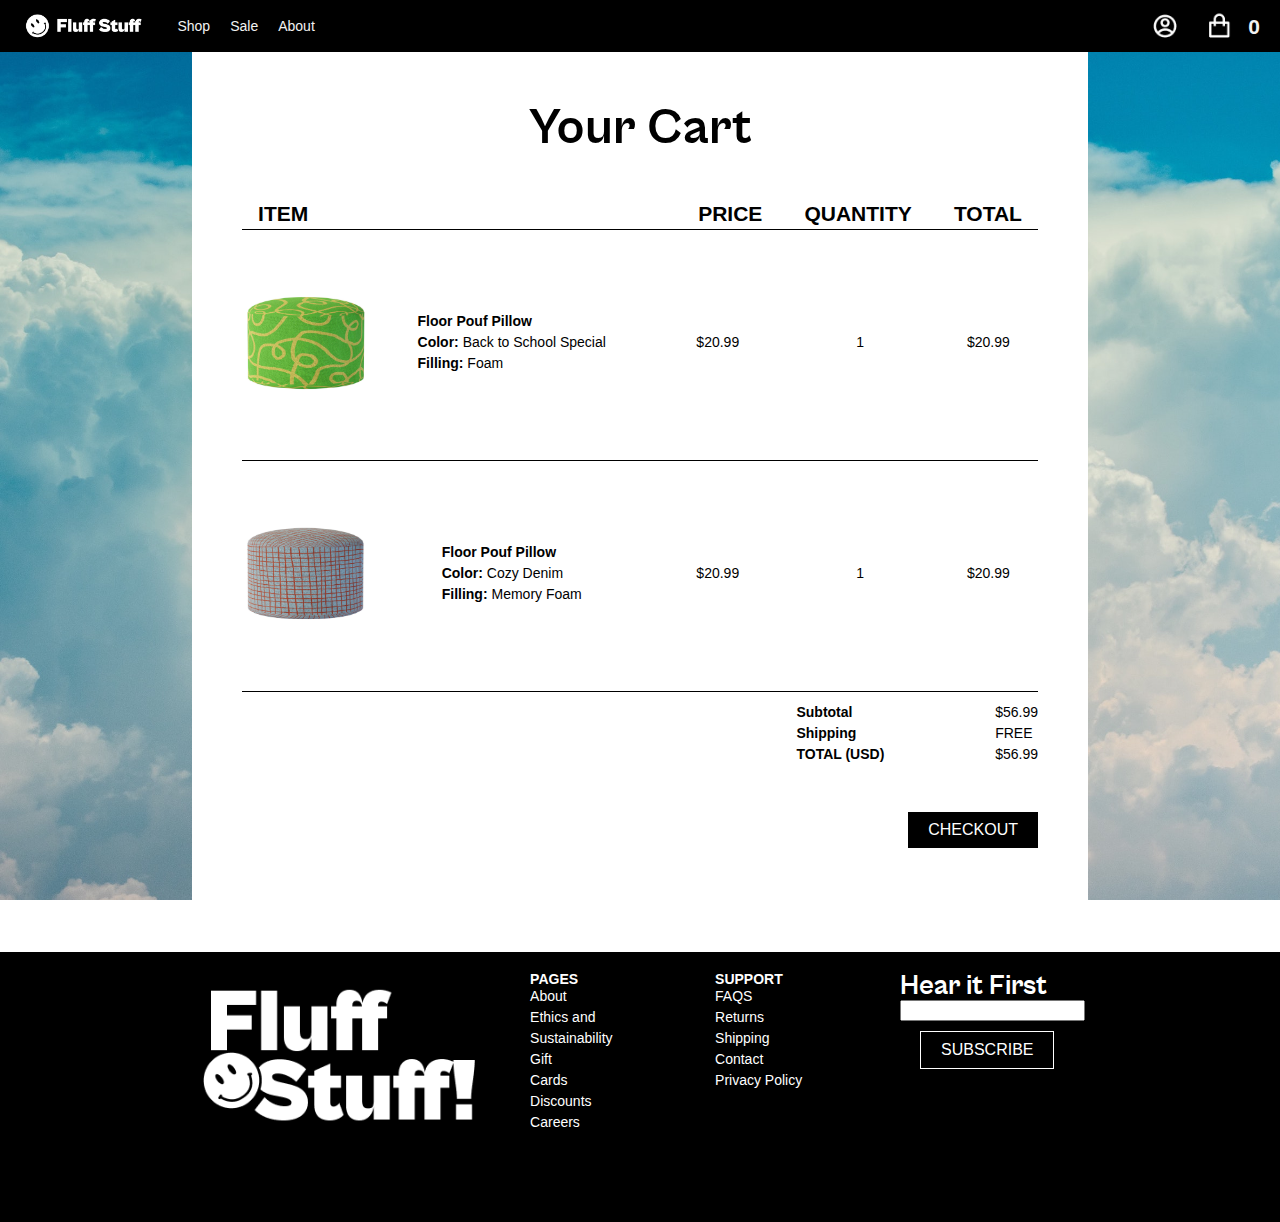
==== cart.html @ 9a4e1369 "Deployment from Codesandbox." ====
<!DOCTYPE html>
<html lang="en">
  <head>
    <meta charset="UTF-8" />
    <meta name="viewport" content="width=device-width, initial-scale=1.0" />
    <meta http-equiv="X-UA-Compatible" content="ie=edge" />
    <link rel="stylesheet" type="text/css" href="style.css" />
    <title>PUI Website</title>
  </head>
  <body>
    
      <! STICKY NAV !>
      <div class="navbar" id="mynavbar">
        <div>
          <a href="index.html">
            <img id="sitelogo" src="images/site-logo.png" height="50px" />
          </a>
        </div>
        <a href="shop.html">Shop</a>
        <a href="contact.asp">Sale</a>
        <a href="about.asp">About</a>
        <a id="nav-rightside" href="cart.html">
          <img src="images/store-icons.png" height="35px" />
  
          <h4 id="cartitems">0</h4>
        </a>
      </div>
     <! end of navbar !>
     <section class="cart-section">
        <div class="container-cart-labels">
          <h2>Your Cart </h2>
        </div>
     <div class="container-cart-labels">
       <div class="child">
      <div><h4>ITEM</h4></div>
       </div>
       
    <div><h4>PRICE</h4></div>
    <div><h4>QUANTITY</h4></div>
    <div><h4>TOTAL</h4></div>
     
     </div>


           <div class="container-cart">
        <div class="cart-item">
          <img src="shop-items/floor-pouf.jpg" width=100% />
      </div>
      <div class="cart-item-description">

        <p><strong>Floor Pouf Pillow</br>

            Color:</strong> Back to School Special</br>
            
            <strong>Filling: </strong> Foam
        </p>

        </div>
        <div class="cart-item-price">
            
          <p>
              $20.99
          </p>
       
        </div>
        <div class="cart-item-quantity">

          <p>1</p>
          </div>

          <div class="cart-item-total">

            <p>$20.99</p>

          </div>
      </div>  
      <div class="container-cart">
          <div class="cart-item">
            <img src="shop-items/floor-pouf2.jpg" width=100% />
        </div>
        <div class="cart-item-description">
  
          <p><strong>Floor Pouf Pillow</strong></br>
  
              <strong>Color:</strong> Cozy Denim</br>
              
              <strong>Filling:</strong> Memory Foam
          </p>
  
          </div>
          <div class="cart-item-price">
              
            <p>
                $20.99
            </p>
         
          </div>
          <div class="cart-item-quantity">
  
            <p>1</p>
            </div>
  
            <div class="cart-item-total">
  
              <p>$20.99</p>
  
            </div>
        </div> 
        <div class="container-cart">
    
            <div class="cart-details">
              <div><p><strong>Subtotal</br>
              Shipping</br>
            TOTAL (USD)</strong></p></div>
              <div><p>$56.99</br>
              FREE</br>
            $56.99</p>   
              </div>
               
            </div>
          <div class="cart-details2">
              <div class="enter-shop">
                  <a href="shop.html" class="button">CHECKOUT</a>
                </div>
          </div> 
          
        </div>
     
      
 
     </section>
     
    <div class="footer">
        <div class="footer-1">
          <img src="images/site-logo-footer.png" height=80% />
        </div>
        <div class="footer-2">
          <b class="p-white">PAGES</b>
          <p class="p-white">
            About<br />
            Ethics and Sustainability<br />
            Gift<br />
            Cards<br />
            Discounts<br />
            Careers<br />
          </p>
        </div>
        <div class="footer-3">
          <b class="p-white">SUPPORT</b>
          <p class="p-white">
            FAQS<br />
            Returns<br />
            Shipping<br />
            Contact<br />
            Privacy Policy
          </p>
        </div>
        <div class="footer-4">
          <h3 style="color: white;">Hear it First</h3>
    <p></p>
          <input type="text"/>
          <div class="button">
              <a href="shop.html" class="subscribe">SUBSCRIBE</a>
              </div>
        </div>
      </div>
      <script type="text/javascript" src="js/script.js"></script>
</html>
---- style.css ----
/* http://meyerweb.com/eric/tools/css/reset/ 
   v2.0 | 20110126
   License: none (public domain)
*/
/* CSS RESET */
html,
body,
div,
span,
applet,
object,
iframe,
h1,
h2,
h3,
h4,
h5,
h6,
p,
blockquote,
pre,
a,
abbr,
acronym,
address,
big,
cite,
code,
del,
dfn,
em,
img,
ins,
kbd,
q,
s,
samp,
small,
strike,
strong,
sub,
sup,
tt,
var,
b,
u,
i,
center,
dl,
dt,
dd,
ol,
ul,
li,
fieldset,
form,
label,
legend,
table,
caption,
tbody,
tfoot,
thead,
tr,
th,
td,
article,
aside,
canvas,
details,
embed,
figure,
figcaption,
footer,
header,
hgroup,
menu,
nav,
output,
ruby,
section,
summary,
time,
mark,
audio,
video {
  margin: 0;
  padding: 0;
  border: 0;
  font-size: 100%;
  font: inherit;
  vertical-align: baseline;
}
/* HTML5 display-role reset for older browsers */
article,
aside,
details,
figcaption,
figure,
footer,
header,
hgroup,
menu,
nav,
section {
  display: block;
}
body {
  line-height: 1;
}
ol,
ul {
  list-style: none;
}
blockquote,
q {
  quotes: none;
}
blockquote:before,
blockquote:after,
q:before,
q:after {
  content: "";
  content: none;
}
table {
  border-collapse: collapse;
  border-spacing: 0;
}
/* END OF CSS RESET */
/* START OF CUSTOM CSS */

b {
  font-weight: bold;
}

/* Importing system fonts */

@font-face {
  font-family: "cabinet_groteskbold";
  src: url("fonts/cabinetgrotesk-bold-webfont.woff2") format("woff2"),
    url("fonts/cabinetgrotesk-bold-webfont.woff") format("woff");
  font-weight: normal;
  font-style: normal;
}

@font-face {
  font-family: "cabinet_groteskextrabold";
  src: url("fonts/cabinetgrotesk-extrabold-webfont.woff2") format("woff2"),
    url("fonts/cabinetgrotesk-extrabold-webfont.woff") format("woff");
  font-weight: normal;
  font-style: normal;
}

@font-face {
  font-family: "cabinet_groteskblack";
  src: url("fonts/cabinetgrotesk-black-webfont.woff2") format("woff2"),
    url("fonts/cabinetgrotesk-black-webfont.woff") format("woff");
  font-weight: normal;
  font-style: normal;
}

html {
  /* font-family: Arial, Helvetica, sans-serif; */
  font-family: "IBM Plex Sans", Helvetica, Arial, sans-serif;
  font-weight: 300;
  font-size: 14px;
}

* {
  box-sizing: border-box;
  /* background: rgba(255, 0, 0, 0.3); */
}

h1 {
  font-family: cabinet_groteskextrabold, serif;
  line-height: 0px;
}
h2 {
  font-family: cabinet_groteskbold, serif;
  font-size: 4vw;
  color: black;
}

h3 {
  font-family: cabinet_groteskbold, serif;
  font-size: 2em;
  color: black;
}
h4 {
  font-family: "IBM Plex Sans", Helvetica, Arial, sans-serif;
  font-size: 1.5em;
  color: black;
  font-weight: bold;
}
h5 {
  font-family: "Gill Sans", "Gill Sans MT", Calibri, "Trebuchet MS", sans-serif;
  font-size: 2vw;
  font-weight: bold;
}
h6 {
  font-family: lust-didone, serif;
  font-weight: 700;
  font-style: normal;
}

/* For type, when you are declaring line-height, do so using "em" instead of "rem" so that the value is derived from the size of the element in question, not the root of the document. */

h1 {
  font-size: 3rem;

  padding-bottom: 1rem;
  color: #39a0ff;
  color: rgba(57, 160, 255, 0.8);
}

p {
  line-height: 1.5em;
  color: black;
}

/* strong can be used in place of "bold" and em can be used in place of "italic" */

p strong {
  font-weight: bold;
  /* text-transform: uppercase; */
}

p em {
  font-style: italic;
}

p a {
  color: rgba(57, 160, 255, 0.8);
  font-weight: 500;
  text-decoration: none;
}

p a:hover {
  text-decoration: underline;
}

figure {
  font-size: 0.8rem;
}

figure figcaption {
  font-family: arboria, sans-serif;
  font-weight: 400;
  font-style: normal;
  font-size: 0.8rem;
  text-transform: lowercase;
  padding: 1rem 0 2rem;
}

figure img {
  display: block;
  width: auto;
  height: 30vh;
  flex-direction: column;
}

header,
main,
.footer {
  display: grid;
  grid-template-columns: repeat(6, 1fr);
  grid-column-gap: 20px;
  padding: 0;
  background-color: black;
  grid-template-rows:
    [row1-start]
    30vh [row1-end];
}

/* building CSS Grid */

.footer-1 {
  grid-column-start: 2;
  grid-column-end: 3;
  grid-row-start: row1-start;
  grid-row-end: row1-end;
  padding: 20px 10px 40px 10px;
}
.footer-2 {
  grid-column-start: 3;
  grid-column-end: 4;
  grid-row-start: row1-start;
  grid-row-end: row1-end;
  padding: 20px 10px 40px 10px;
}
.footer-3 {
  grid-column-start: 4;
  grid-column-end: 5;
  grid-row-start: row1-start;
  grid-row-end: row1-end;
  padding: 20px 10px 40px 10px;
}
.footer-4 {
  grid-column-start: 5;
  grid-column-end: 6;
  grid-row-start: row1-start;
  grid-row-end: row1-end;
  padding: 20px 10px 40px 10px;
}

/* MAIN SITE GRID */

.container {
  display: grid;
  grid-template-columns: repeat(6, 1fr);
  grid-template-rows:
    [row1-start]
    19vh [row1-end row2-start] 19vh [row2-end row3-start]
    19vh [row3-end row4-start] 19vh [row4-end row5-start]
    19vh[row5-end];
  grid-column-gap: 20px;
  padding: 20px;
  color: white;
  margin-left: 50px;
  margin-right: 50px;
}

.item-b {
  grid-column-start: 1;
  grid-column-end: 3;
  grid-row-start: row3-start;
  grid-row-end: row5-end;
}
.item-a {
  grid-column-start: 5;
  grid-column-end: 7;
  grid-row-start: row4-start;
  grid-row-end: row5-end;
}
.item-c {
  grid-column-start: 1;
  grid-column-end: 3;
  grid-row-start: row1-start;
  grid-row-end: row1-end;
  margin-left: 5vw;
}

.product {
  grid-column-start: 1;
  grid-column-end: 2;
  grid-row-start: row1-end;
  grid-row-end: row3-end;
}
.product-customize {
  grid-column-start: 6;
  grid-column-end: 7;
  grid-row-start: row1-end;
  grid-row-end: row4-end;
}

/* END OF MAIN SITE GRID */

/* SHOP GRID */

.container-shop {
  display: grid;
  grid-template-columns: [col1] 10vw [col2]23vw [col3] 23vw[col4] 10vw [col5];
  grid-template-rows:
    [row1-start]
    35vh [row2-end row3-start]5vh [row3-end];
  grid-column-gap: 20px;
  padding-bottom: 50px;
  margin-left: 15vw;
  margin-right: 15vw;
  background-color: white;
}

.shop-head {
  margin-right: 15vw;
  margin-left: 15vw;
  background-color: white;
  padding: 50px;
}
.shop-1-caption {
  grid-column-start: col2;
  grid-column-end: col3;
  grid-row-start: row3-start;
  grid-row-end: row3-end;
  padding: 10px;
}
.shop-2-caption {
  grid-column-start: col3;
  grid-column-end: col4;
  grid-row-start: row3-start;
  grid-row-end: row3-end;
  padding: 10px;
}

.shop-1 {
  grid-column-start: col2;
  grid-column-end: col3;
  grid-row-start: row1-start;
  grid-row-end: row2-end;
  background-color: white;
  border: 1px solid rgb(80, 80, 80);
  padding: 10px;
}

.shop-2 {
  grid-column-start: col3;
  grid-column-end: col4;
  grid-row-start: row1-start;
  grid-row-end: row2-end;
  background-color: white;
  border: 1px solid rgb(80, 80, 80);
  padding: 10px;
}
/* END OF SHOP GRID */

/* Nav Bar */

#sitelogo {
  padding: 5px;
}
.navbar a {
  color: #f2f2f2;
  text-align: center;
  margin: auto 10px;
  text-decoration: none;
}
.navbar div a {
  padding: 0px;
}

#nav-rightside {
  margin: auto 10px auto auto;
  display: flex;
  flex-direction: row;
}

.navbar {
  overflow: hidden;
  display: flex;
  flex-direction: row;
  background-color: black;
  position: sticky;
  top: 0; /* Position the navbar at the top of the page */
  width: 100%; /* Full width */
}

.full-width {
  left: 100%;
  margin-top: 50px;
  margin-left: -50vw;
  margin-right: 0;
  max-width: 100vw;
  position: relative;
  right: 0;
  width: 100vw;
  height: 100vh;
}

.p-white {
  color: white;
}

.shop-item {
  max-width: 100%;
  max-height: 80vh;
  display: block;
  margin-left: auto;
  margin-right: auto;
}

html {
  background: url(images/cloud-bg.jpeg) no-repeat center center fixed;
  -webkit-background-size: cover;
  -moz-background-size: cover;
  -o-background-size: cover;
  background-size: cover;
}

/* SECTION BACKGROUND IMAGES */

.section1 {
  background-image: url("images/pillows-pg.jpg");
  background-size: 100% 100%;
}

.section3 {
  background-image: url("images/section-3.jpg");
  background-size: 100% 100%;
}
.section4 {
  background-image: url("images/section-4.jpg");
  background-size: 100% 100%;
}

#floor-pouf {
  background-image: url("images/floor-pouf-1.png");
  background-size: 50%;
  background-position: center; /* Center the image */
  background-repeat: no-repeat; /* Do not repeat the image */
  background-color: white;
}

/* ETC ETC */

.shop-main {
  margin-top: 100px;
}

.shop-label {
  font-size: 10em;
  color: white;
  transform: rotate(-90deg);
  position: fixed;
  bottom: 25%;
  left: -2%;
}

sup {
  position: relative;
  top: -3em;
  left: 1em;
  font-size: 20%;
  font-family: "IBM Plex Sans", Helvetica, Arial;
}

.select {
  margin: 10px;
  margin-top: 40px;
}

.enter-shop {
  margin-top: 10px;
  float: right;
  bottom: 0;
}

.button {
  background-color: black; /* Green */
  border: none;
  color: white;
  padding: 10px 20px;
  text-align: center;
  text-decoration: none;
  display: inline-block;
  font-size: 16px;
}

.subscribe {
  background-color: black; /* Green */
  border: 1px solid white;
  color: white;
  padding: 10px 20px;
  text-align: center;
  text-decoration: none;
  display: inline-block;
  font-size: 16px;
}

.active {
  font-weight: bold;
}

#cartitems {
  color: #f2f2f2;
  text-align: center;
  margin: auto 10px;
  text-decoration: none;
}

#popup {
  display: none;
  position: fixed; /* Stay in place */
  padding: 50px;
  top: 50%;
  left: 50%;
  transform: translate(-50%, -50%);
  width: 20%; /* Full width */
  height: 20%; /* Full height */
  overflow: auto; /* Enable scroll if needed */
  background-color: white;
  opacity: 80%;
  border: 2px solid black;
}

.color-options {
  max-width: 90px;
}

.select-color {
  display: flex;
  flex-direction: row;
}

.cart-section {
  margin: 0px 15%;
  background-color: white;
  min-height: 100vh;
}

/* CART GRID */

.container-cart {
  display: grid;
  grid-template-columns: [col1] 16% [col2]32% [col3] 16%[col4] 16% [col5];
  grid-template-rows:
    [row1-start]
    10vh [row1-end row2-start] 15vh [row2-end];
  grid-column-gap: 15px;
  margin: 5px 50px;
  border-top: 1px solid black;
}
.container-cart > * {
  display: flex;
  justify-content: center;
  align-items: center;
}

.cart-item {
  grid-column-start: col1;
  grid-column-end: col2;
  grid-row-start: row1-start;
  grid-row-end: row2-end;
}
.cart-item-description {
  grid-column-start: col2;
  grid-column-end: col3;
  grid-row-start: row1-start;
  grid-row-end: row2-end;
}
.cart-item-price {
  grid-column-start: col3;
  grid-column-end: col4;
  grid-row-start: row1-start;
  grid-row-end: row2-end;
}

.cart-item-quantity {
  grid-column-start: col4;
  grid-column-end: col5;
  grid-row-start: row1-start;
  grid-row-end: row2-end;
}
.cart-item-total {
  grid-column-start: col5;
  grid-column-end: col6;
  grid-row-start: row1-start;
  grid-row-end: row2-end;
}

.cart-details {
  grid-column-start: col4;
  grid-column-end: col6;
  grid-row-start: row1-start;
  grid-row-end: row1-end;
  background-color: white;
  display: flex;
  justify-content: space-between;
  align-items: flex-start;
  padding-top: 10px;
}
.cart-details2 {
  grid-column-start: col4;
  grid-column-end: col6;
  grid-row-start: row2-start;
  grid-row-end: row2-start;
  background-color: white;
  display: flex;
  justify-content: flex-end;
  align-items: flex-start;
  padding-top: 20px;
}

.container-cart-labels {
  display: flex;
  flex-direction: row;
  justify-content: space-around;
  gap: 10px;
  padding: 50px 50px 0px 50px;
}

.child {
  width: 50%;
}

/* END OF CART GRID */
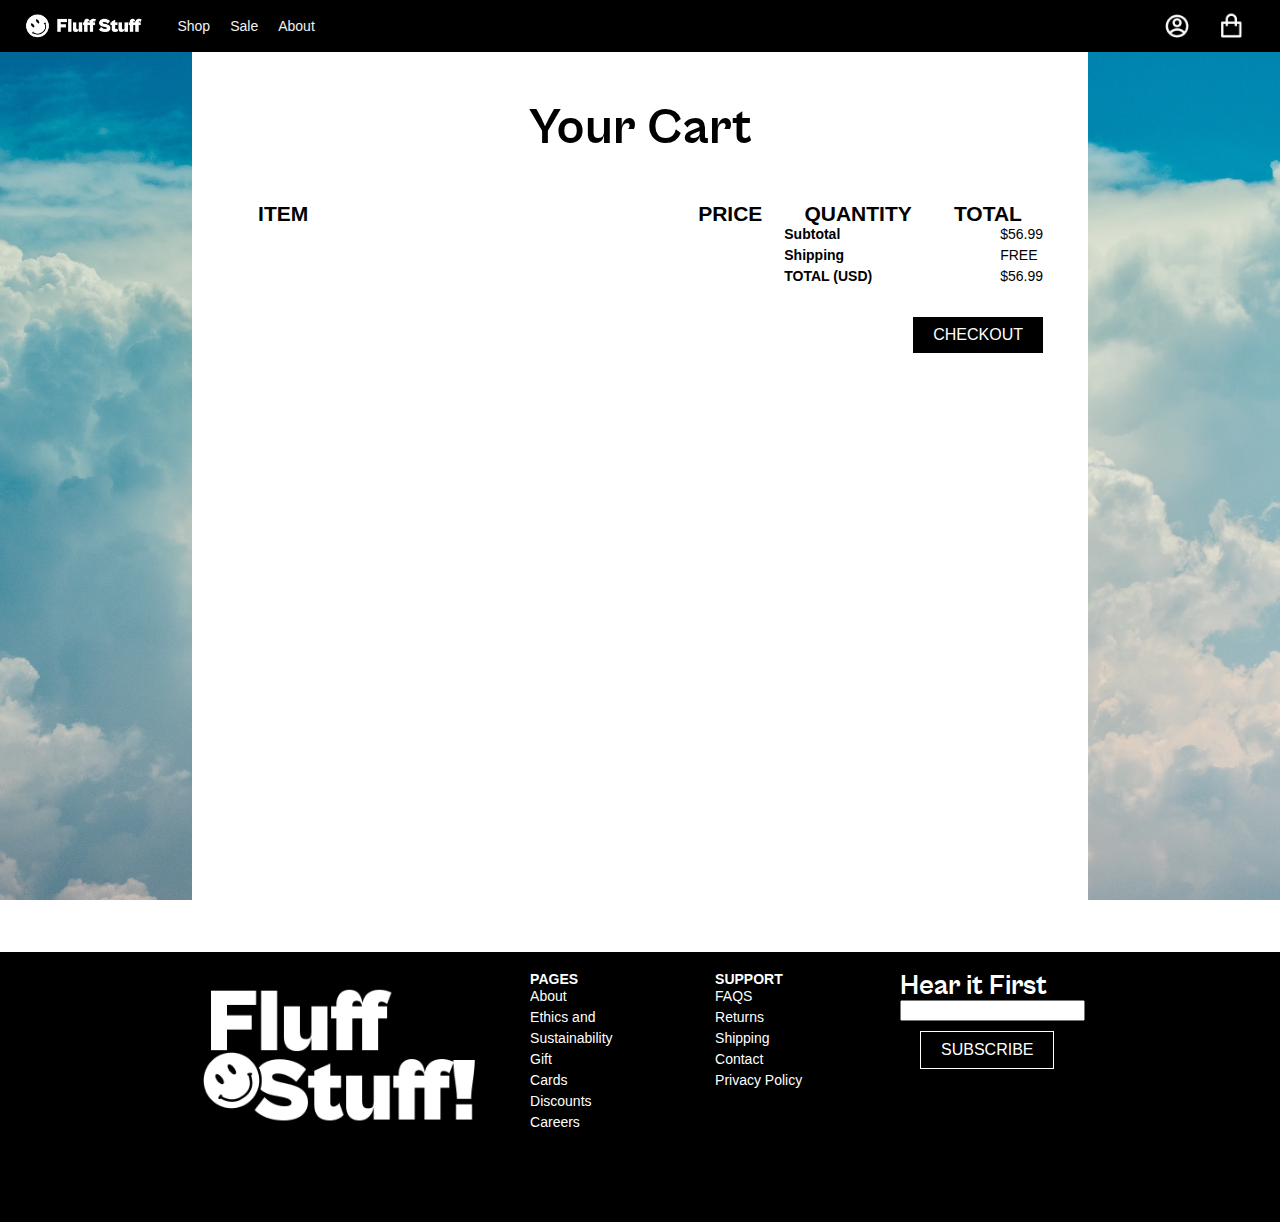
==== commit 75b8ca1f: "Deployment from Codesandbox." ====
--- a/cart.html
+++ b/cart.html
@@ -1,13 +1,14 @@
 <!DOCTYPE html>
 <html lang="en">
-  <head>
+  <head >
     <meta charset="UTF-8" />
     <meta name="viewport" content="width=device-width, initial-scale=1.0" />
     <meta http-equiv="X-UA-Compatible" content="ie=edge" />
     <link rel="stylesheet" type="text/css" href="style.css" />
     <title>PUI Website</title>
+    <script src="js/script.js" async></script>
   </head>
-  <body>
+  <body onload="onLoad()">
     
       <! STICKY NAV !>
       <div class="navbar" id="mynavbar">
@@ -22,7 +23,13 @@
         <a id="nav-rightside" href="cart.html">
           <img src="images/store-icons.png" height="35px" />
   
-          <h4 id="cartitems">0</h4>
+          <h4 id="cartitems"><script>
+            var cartitems = JSON.parse(localStorage.getItem("cart"));
+            var nItems = cartitems.length;
+            document.getElementById("cartitems").innerText = JSON.stringify(
+              nItems
+            );
+          </script></h4>
         </a>
       </div>
      <! end of navbar !>
@@ -41,8 +48,8 @@
      
      </div>
 
-
-           <div class="container-cart">
+<div class="container-cart-parent" >
+           <!-- <div class="container-cart">
         <div class="cart-item">
           <img src="shop-items/floor-pouf.jpg" width=100% />
       </div>
@@ -56,22 +63,24 @@
         </p>
 
         </div>
-        <div class="cart-item-price">
+        <div class="item-price-container">
             
-          <p>
+          <p class="item-price">
               $20.99
           </p>
+         
        
         </div>
-        <div class="cart-item-quantity">
+        <div class="item-quantity-container">
 
-          <p>1</p>
+          <input type="number" class="item-quantity" name="item-quantity"
+       min="1" max="100" value="1">
           </div>
 
-          <div class="cart-item-total">
+          <div class="cart-item-total-parent">
 
-            <p>$20.99</p>
-
+            <p class="cart-item-total">$20.99</p>
+            <button class="remove-item">Remove Item</button>
           </div>
       </div>  
       <div class="container-cart">
@@ -88,33 +97,37 @@
           </p>
   
           </div>
-          <div class="cart-item-price">
+          <div class="item-price-container">
               
-            <p>
-                $20.99
+            <p class="item-price">
+                $45.99
             </p>
          
           </div>
-          <div class="cart-item-quantity">
+          <div class="item-quantity-container">
   
-            <p>1</p>
+            <input type="number" class="item-quantity" name="item-quantity"
+            min="1" max="100" value="1">
+            
             </div>
   
-            <div class="cart-item-total">
+            <div class="cart-item-total-parent">
   
-              <p>$20.99</p>
-  
+              <p class="cart-item-total">$45.99</p>
+              <button class="remove-item">Remove Item</button>
             </div>
-        </div> 
-        <div class="container-cart">
+        </div>  -->
+</div>
+
+        <div class="container-cart-details">
     
             <div class="cart-details">
               <div><p><strong>Subtotal</br>
               Shipping</br>
             TOTAL (USD)</strong></p></div>
-              <div><p>$56.99</br>
-              FREE</br>
-            $56.99</p>   
+              <div><p id="cart-total">$56.99</br></p>
+              <p id= "shipping">FREE</br></p>
+            <p id="cart-total-with-shipping">$56.99</p>   
               </div>
                
             </div>
@@ -164,5 +177,5 @@
               </div>
         </div>
       </div>
-      <script type="text/javascript" src="js/script.js"></script>
+      
 </html>
--- a/style.css
+++ b/style.css
@@ -524,8 +524,7 @@
 }
 
 .select {
-  margin: 10px;
-  margin-top: 40px;
+  margin: 20px;
 }
 
 .enter-shop {
@@ -535,6 +534,17 @@
 }
 
 .button {
+  background-color: black; /* Green */
+  border: none;
+  color: white;
+  padding: 10px 20px;
+  text-align: center;
+  text-decoration: none;
+  display: inline-block;
+  font-size: 16px;
+}
+
+.add-to-cart {
   background-color: black; /* Green */
   border: none;
   color: white;
@@ -627,36 +637,43 @@
   grid-row-start: row1-start;
   grid-row-end: row2-end;
 }
-.cart-item-price {
+.item-price-container {
   grid-column-start: col3;
   grid-column-end: col4;
   grid-row-start: row1-start;
   grid-row-end: row2-end;
 }
 
-.cart-item-quantity {
+.item-quantity-container {
   grid-column-start: col4;
   grid-column-end: col5;
   grid-row-start: row1-start;
   grid-row-end: row2-end;
 }
-.cart-item-total {
+.cart-item-total-parent {
   grid-column-start: col5;
   grid-column-end: col6;
   grid-row-start: row1-start;
   grid-row-end: row2-end;
+  display: flex;
+  flex-direction: column;
+}
+.container-cart-details {
+  padding-right: 5vh;
+  padding-bottom: 5vh;
 }
 
 .cart-details {
+  /*overall cart details */
   grid-column-start: col4;
   grid-column-end: col6;
   grid-row-start: row1-start;
   grid-row-end: row1-end;
   background-color: white;
   display: flex;
-  justify-content: space-between;
+  justify-content: flex-end;
+  gap: 10vw;
   align-items: flex-start;
-  padding-top: 10px;
 }
 .cart-details2 {
   grid-column-start: col4;
@@ -682,4 +699,15 @@
   width: 50%;
 }
 
+.remove-item {
+  font-size: 0.75rem;
+}
+
+/* styling the quantity input box */
+
+.input-text {
+  background-color: red;
+  width: 3vh;
+  height: 2rem;
+}
 /* END OF CART GRID */
